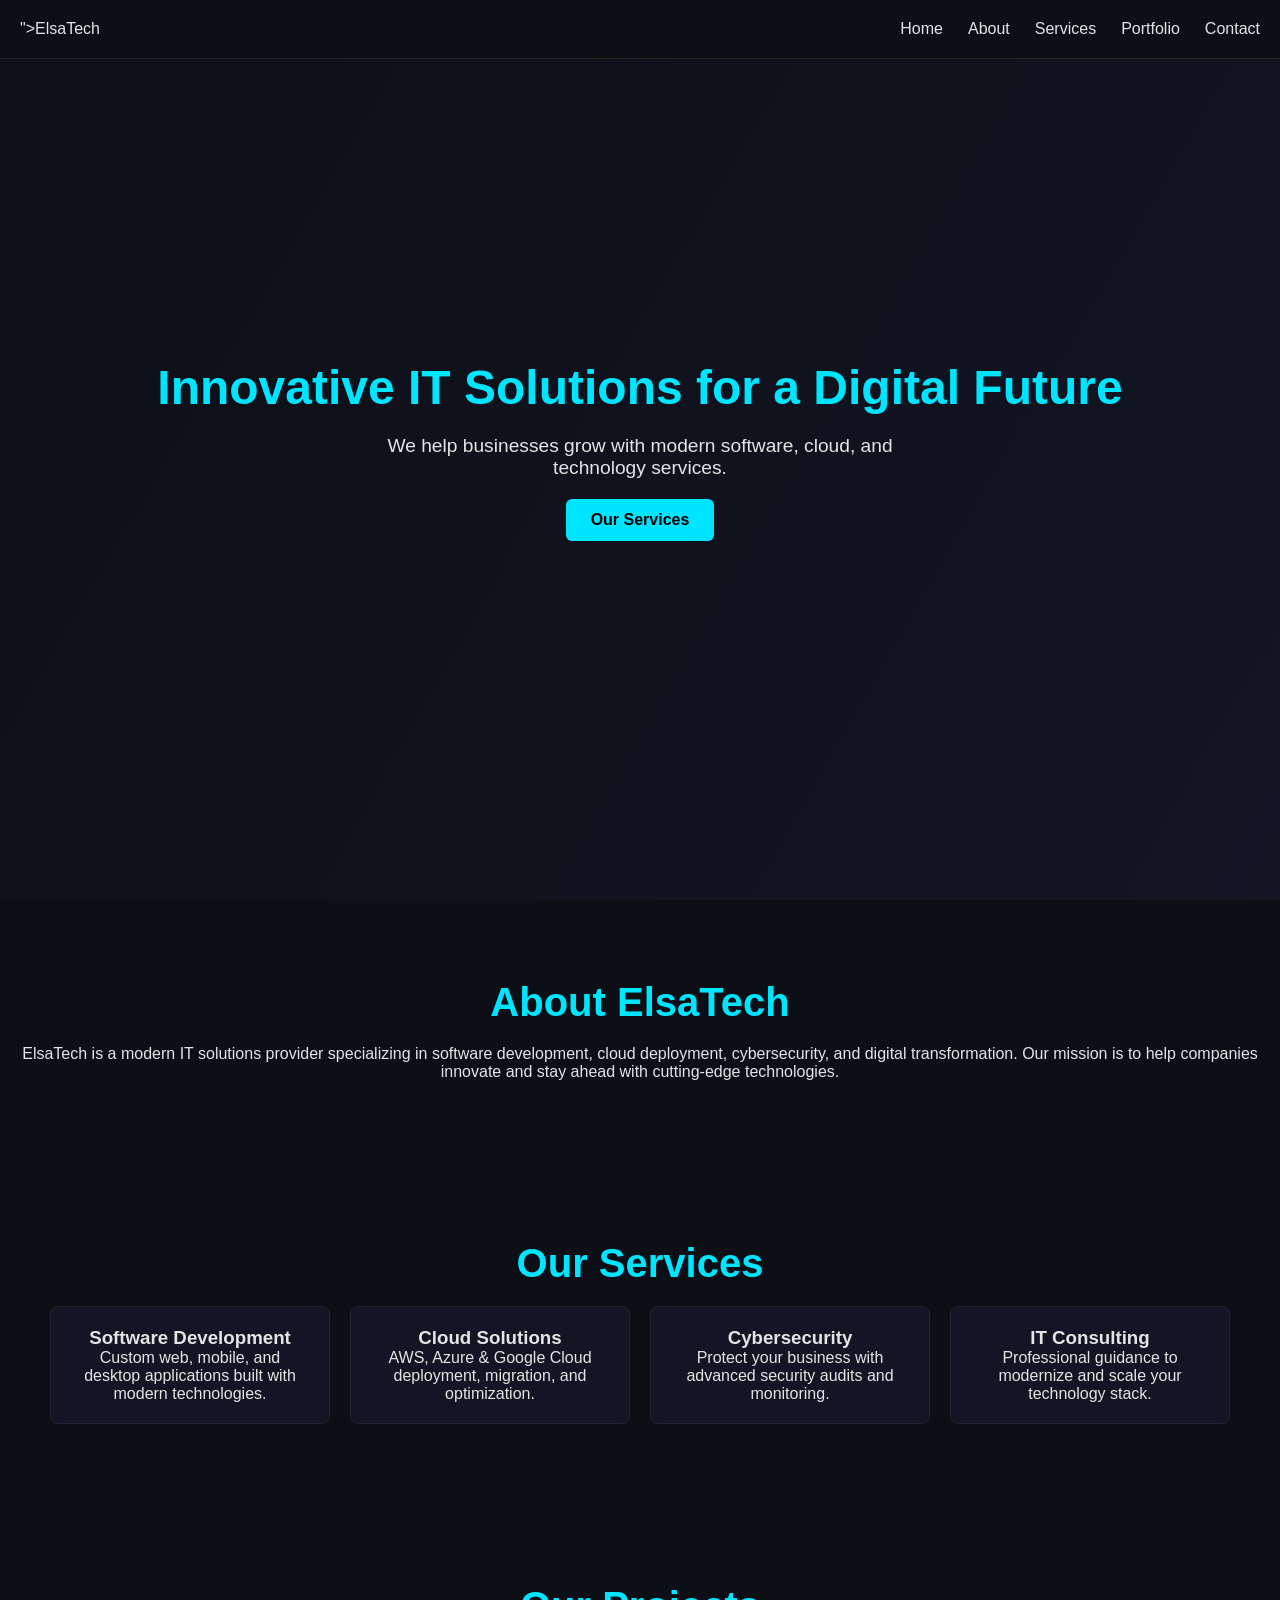
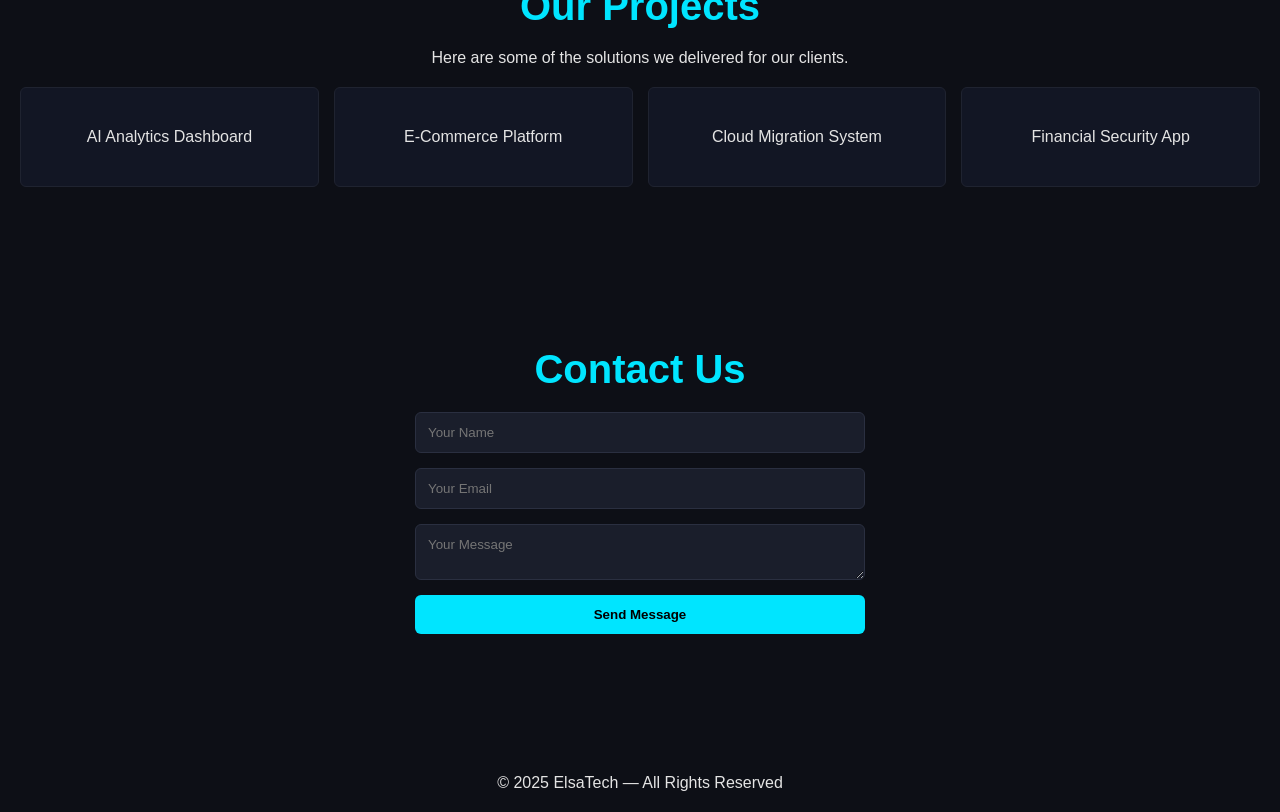
==== index.html @ 3b81bcf8 "Replace logo text with image in header" ====
<!DOCTYPE html>
<html lang="en">
<head>
    <meta charset="UTF-8">
    <meta name="viewport" content="width=device-width, initial-scale=1.0">
    <title>ElsaTech — Innovative IT Solutions</title>
    <link rel="stylesheet" href="style.css">
</head>
<body>

<header>
    <nav>
        <div class="<img src="logo.png" alt="My Logo" width="150">
">ElsaTech</div>
        <ul>
            <li><a href="#home">Home</a></li>
            <li><a href="#about">About</a></li>
            <li><a href="#services">Services</a></li>
            <li><a href="#portfolio">Portfolio</a></li>
            <li><a href="#contact">Contact</a></li>
        </ul>
    </nav>
</header>

<section id="home" class="hero">
    <h1>Innovative IT Solutions for a Digital Future</h1>
    <p>We help businesses grow with modern software, cloud, and technology services.</p>
    <a href="#services" class="btn">Our Services</a>
</section>

<section id="about" class="section">
    <h2>About ElsaTech</h2>
    <p>
        ElsaTech is a modern IT solutions provider specializing in software development,
        cloud deployment, cybersecurity, and digital transformation. Our mission is to help
        companies innovate and stay ahead with cutting-edge technologies.
    </p>
</section>

<section id="services" class="section">
    <h2>Our Services</h2>
    <div class="services-container">
        <div class="service-card">
            <h3>Software Development</h3>
            <p>Custom web, mobile, and desktop applications built with modern technologies.</p>
        </div>
        <div class="service-card">
            <h3>Cloud Solutions</h3>
            <p>AWS, Azure & Google Cloud deployment, migration, and optimization.</p>
        </div>
        <div class="service-card">
            <h3>Cybersecurity</h3>
            <p>Protect your business with advanced security audits and monitoring.</p>
        </div>
        <div class="service-card">
            <h3>IT Consulting</h3>
            <p>Professional guidance to modernize and scale your technology stack.</p>
        </div>
    </div>
</section>

<section id="portfolio" class="section">
    <h2>Our Projects</h2>
    <p>Here are some of the solutions we delivered for our clients.</p>
    <div class="portfolio-grid">
        <div class="portfolio-item">AI Analytics Dashboard</div>
        <div class="portfolio-item">E-Commerce Platform</div>
        <div class="portfolio-item">Cloud Migration System</div>
        <div class="portfolio-item">Financial Security App</div>
    </div>
</section>

<section id="contact" class="section">
    <h2>Contact Us</h2>
    <form class="contact-form">
        <input type="text" placeholder="Your Name">
        <input type="email" placeholder="Your Email">
        <textarea placeholder="Your Message"></textarea>
        <button type="submit">Send Message</button>
    </form>
</section>

<footer>
    <p>© 2025 ElsaTech — All Rights Reserved</p>
</footer>

</body>
</html>
---- style.css ----
* {
    margin: 0;
    padding: 0;
    box-sizing: border-box;
    font-family: "Segoe UI", sans-serif;
}

body {
    background: #0d0f16;
    color: #e4e4e4;
}

header {
    background: #0d0f16;
    padding: 20px;
    border-bottom: 1px solid #222;
    position: fixed;
    width: 100%;
    z-index: 1000;
}

nav {
    display: flex;
    justify-content: space-between;
    align-items: center;
}

nav .logo {
    font-size: 28px;
    font-weight: bold;
    color: #00e5ff;
}

nav ul {
    display: flex;
    gap: 25px;
}

nav ul li {
    list-style: none;
}

nav ul li a {
    color: #e4e4e4;
    text-decoration: none;
    transition: .3s;
}

nav ul li a:hover {
    color: #00e5ff;
}

.hero {
    height: 100vh;
    display: flex;
    flex-direction: column;
    justify-content: center;
    align-items: center;
    text-align: center;
    background: linear-gradient(120deg, #0d0f16, #121624);
    padding: 0 20px;
}

.hero h1 {
    font-size: 3rem;
    color: #00e5ff;
}

.hero p {
    max-width: 600px;
    margin: 20px 0;
    font-size: 1.2rem;
}

.btn {
    padding: 12px 25px;
    background: #00e5ff;
    color: #000;
    border-radius: 6px;
    text-decoration: none;
    font-weight: bold;
    transition: .3s;
}

.btn:hover {
    background: #00bcd4;
}

.section {
    padding: 80px 20px;
    text-align: center;
}

.section h2 {
    font-size: 2.5rem;
    margin-bottom: 20px;
    color: #00e5ff;
}

.services-container {
    display: flex;
    flex-wrap: wrap;
    justify-content: center;
    gap: 20px;
}

.service-card {
    background: #121624;
    padding: 20px;
    width: 280px;
    border-radius: 8px;
    border: 1px solid #1f2330;
    transition: .3s;
}

.service-card:hover {
    transform: translateY(-5px);
    border-color: #00e5ff;
}

.portfolio-grid {
    display: grid;
    grid-template-columns: repeat(auto-fit, minmax(250px, 1fr));
    gap: 15px;
    margin-top: 20px;
}

.portfolio-item {
    background: #121624;
    padding: 40px;
    border-radius: 6px;
    border: 1px solid #1f2330;
}

.contact-form {
    max-width: 450px;
    margin: auto;
    display: flex;
    flex-direction: column;
    gap: 15px;
}

.contact-form input,
.contact-form textarea {
    padding: 12px;
    background: #1a1e2b;
    border: 1px solid #2a2f40;
    color: white;
    border-radius: 6px;
}

.contact-form button {
    padding: 12px;
    background: #00e5ff;
    border: none;
    font-weight: bold;
    border-radius: 6px;
}

footer {
    text-align: center;
    padding: 20px;
    background: #0d0f16;
    margin-top: 40px;
}
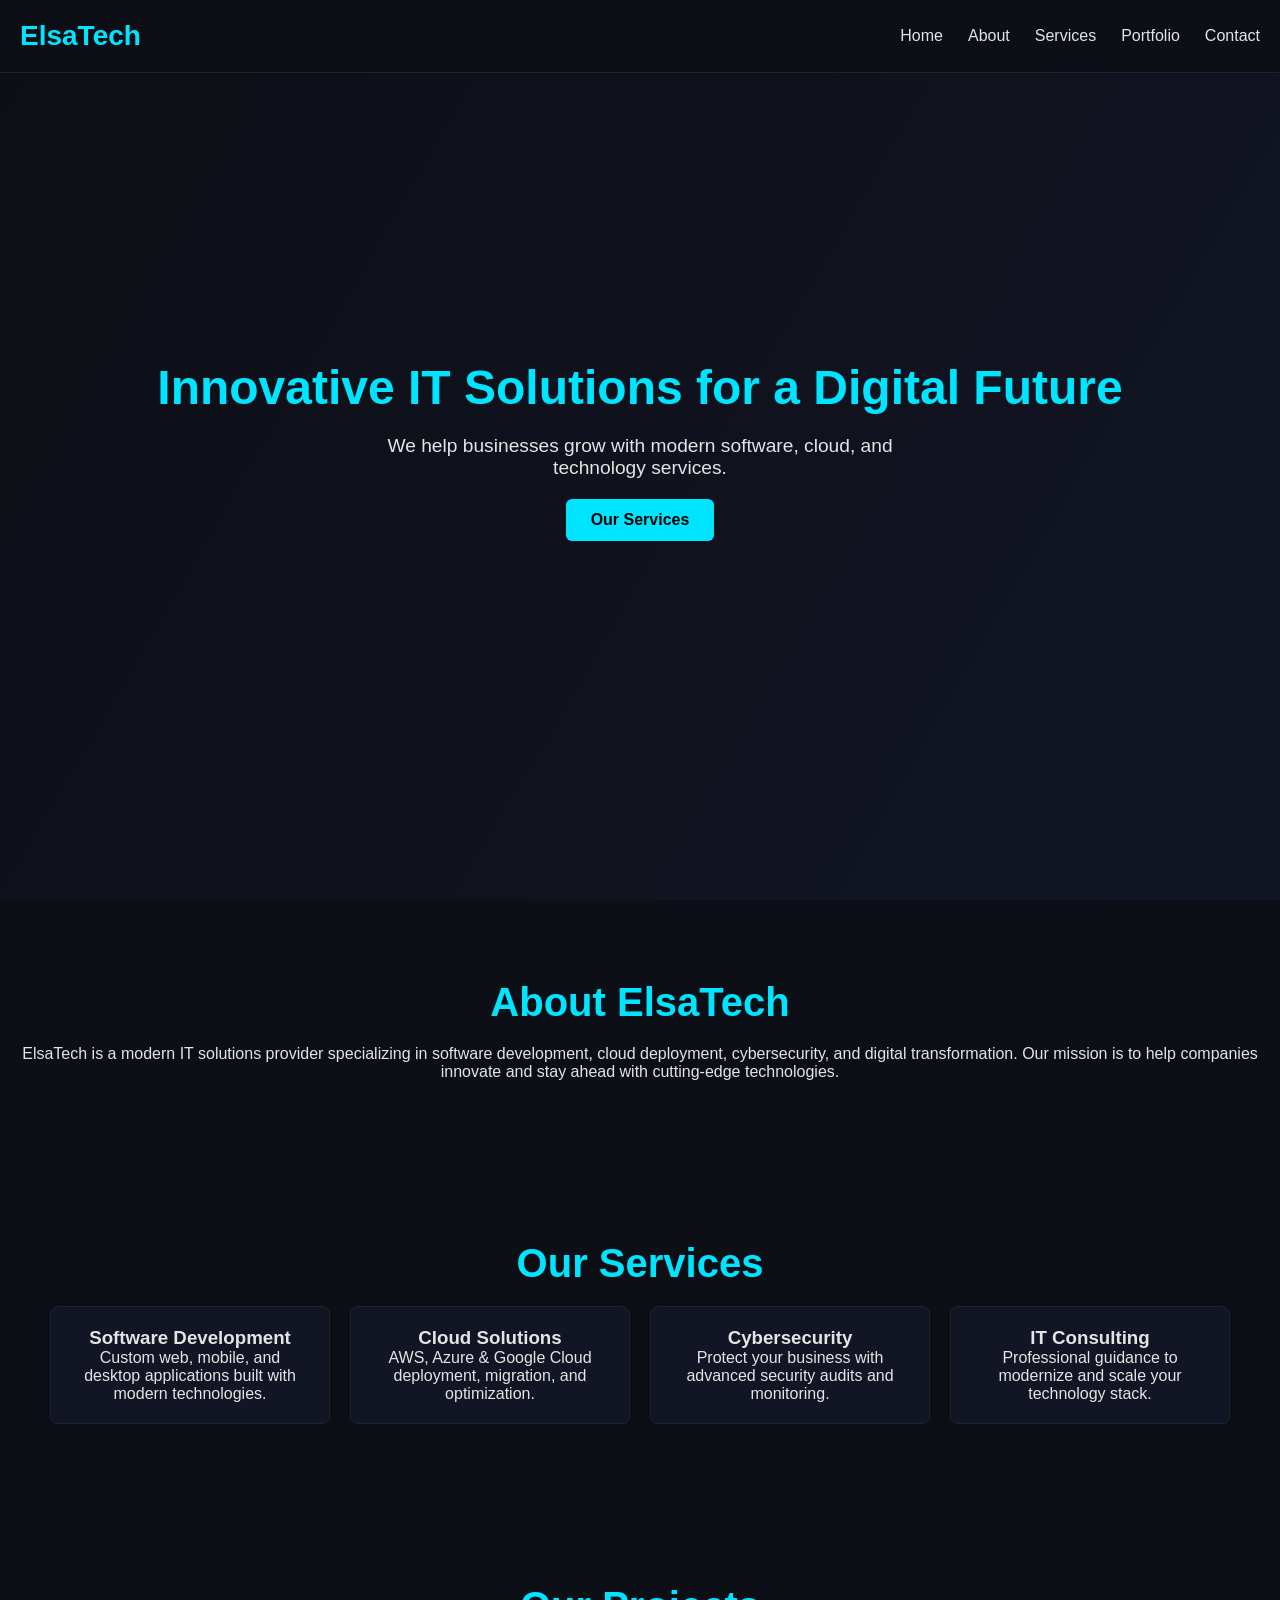
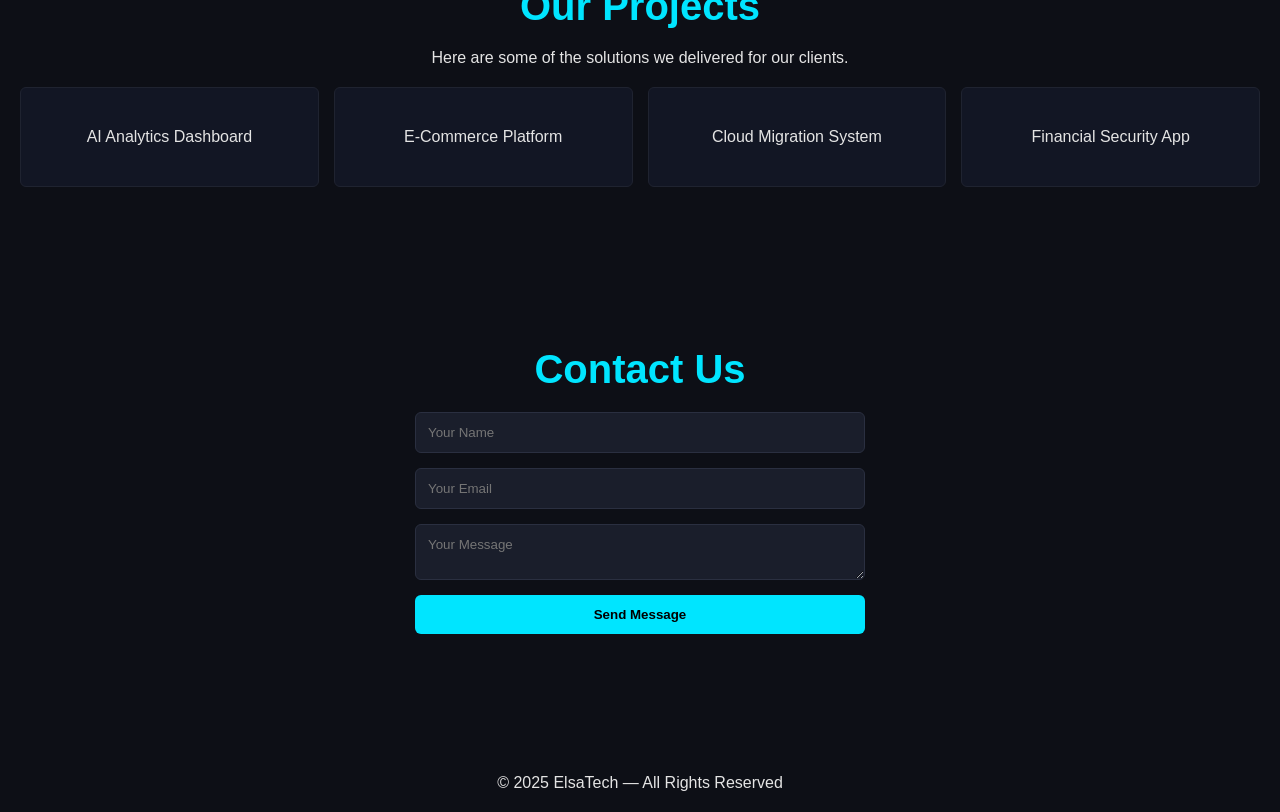
==== commit 18d0f4d5: "Update index.html" ====
--- a/index.html
+++ b/index.html
@@ -10,8 +10,7 @@
 
 <header>
     <nav>
-        <div class="<img src="logo.png" alt="My Logo" width="150">
-">ElsaTech</div>
+        <div class="logo">ElsaTech</div>
         <ul>
             <li><a href="#home">Home</a></li>
             <li><a href="#about">About</a></li>
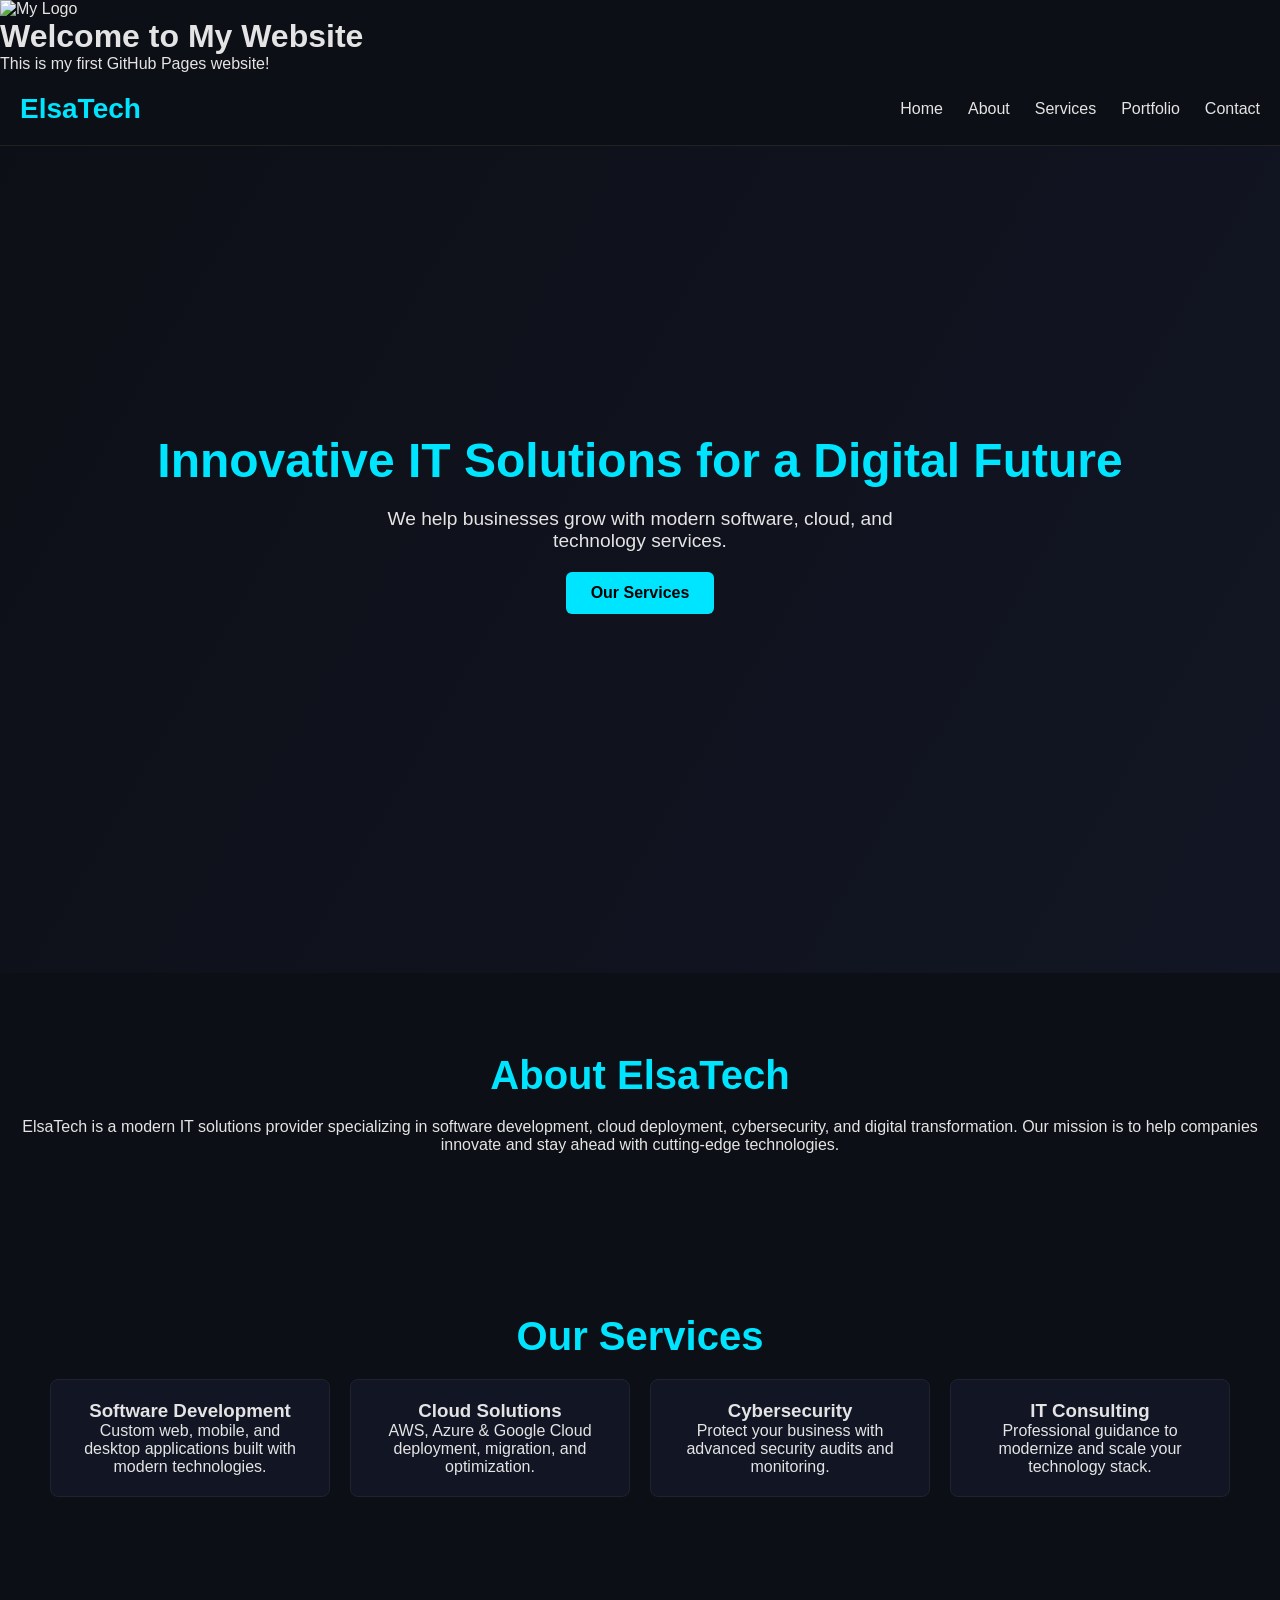
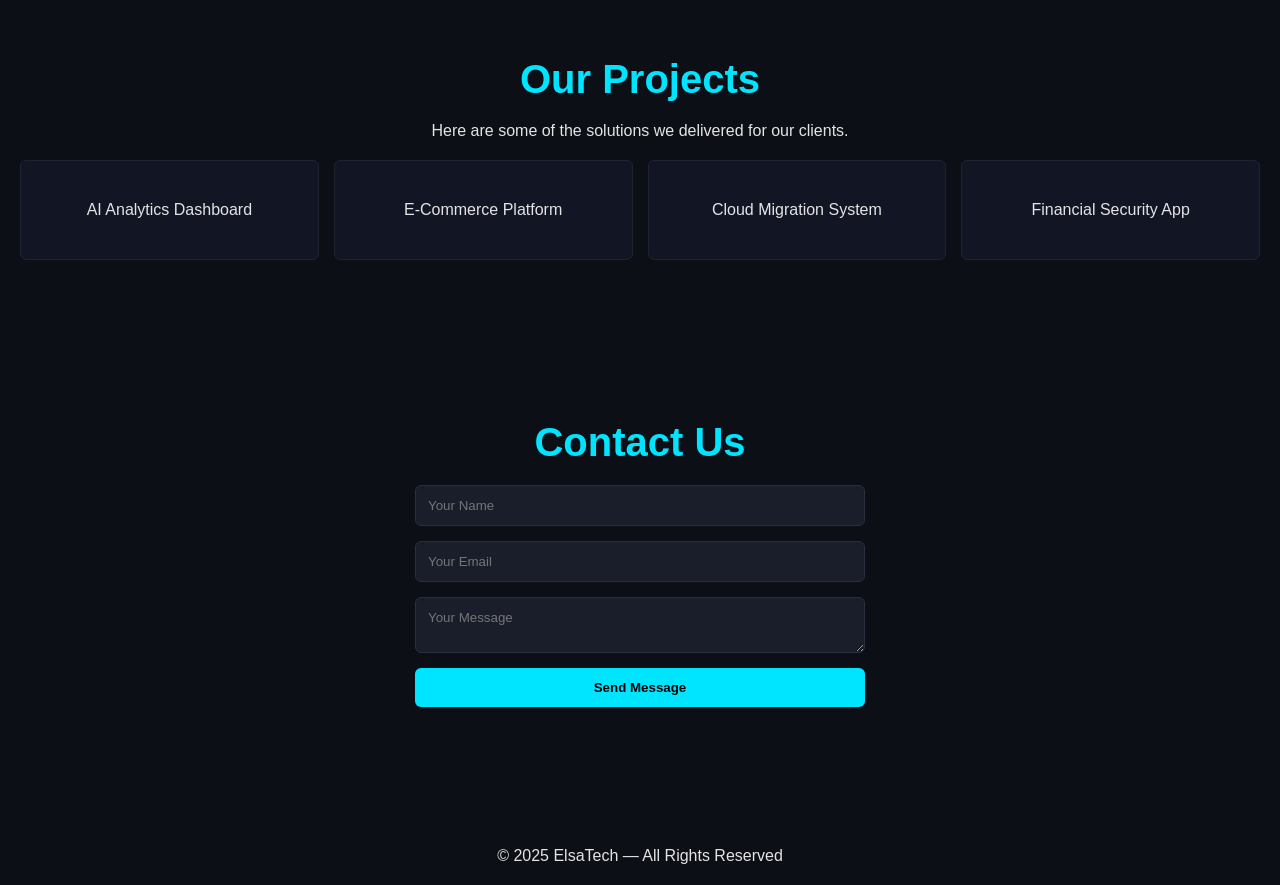
==== commit 2b6e17ff: "Create initial index.html structure and content Added initial HTML structure and content for the web" ====
--- a/index.html
+++ b/index.html
@@ -1,3 +1,14 @@
+<!DOCTYPE html>
+<html>
+<head>
+    <title>My Website</title>
+</head>
+<body>
+    <img src="logo.png" alt="My Logo" width="150">
+    <h1>Welcome to My Website</h1>
+    <p>This is my first GitHub Pages website!</p>
+</body>
+</html>
 <!DOCTYPE html>
 <html lang="en">
 <head>
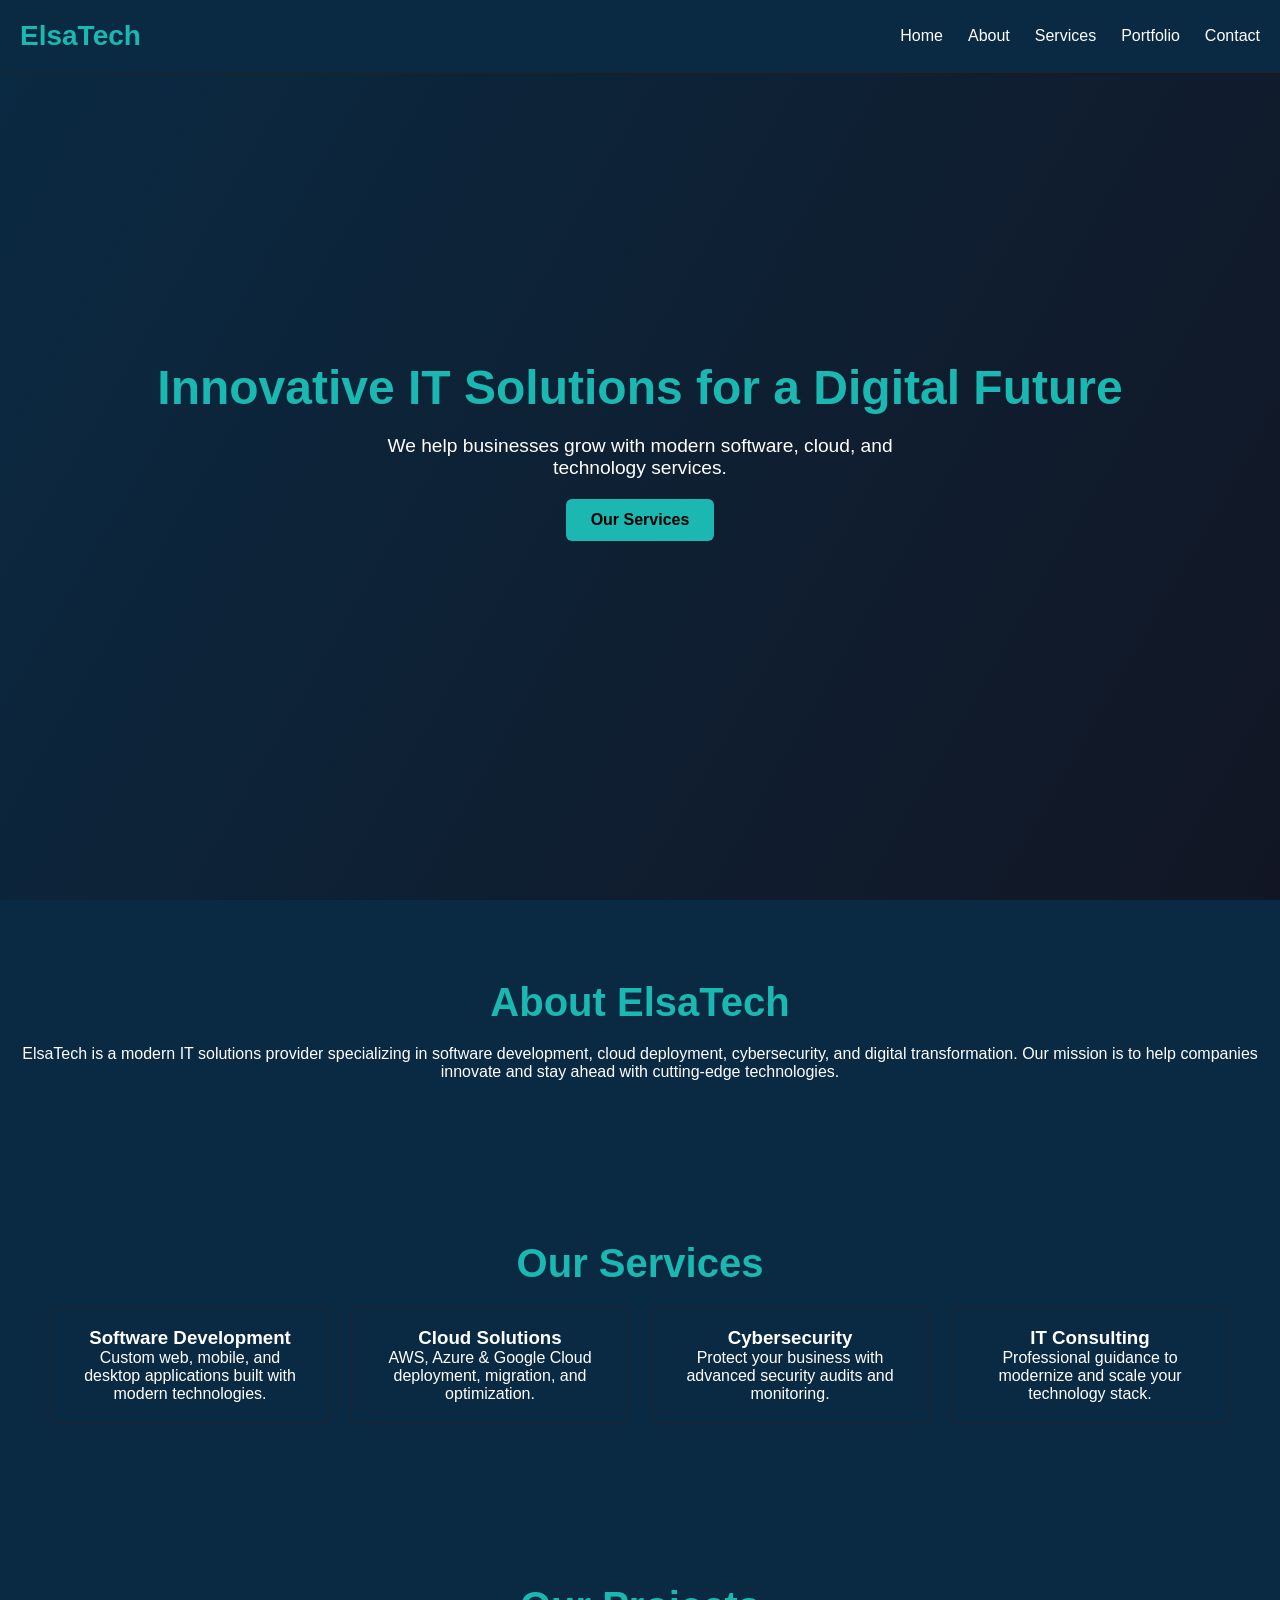
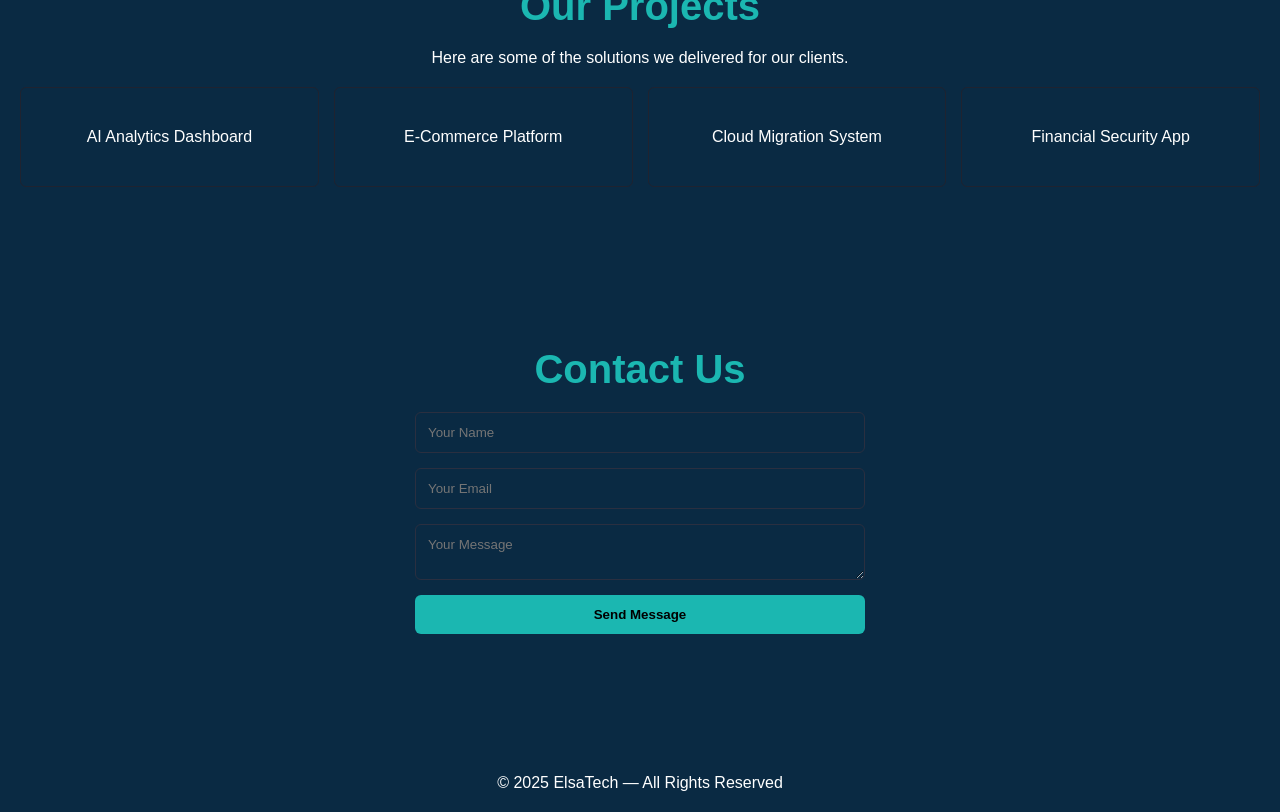
==== commit 9f21df2f: "Remove old HTML structure and add meta tags" ====
--- a/index.html
+++ b/index.html
@@ -1,14 +1,3 @@
-<!DOCTYPE html>
-<html>
-<head>
-    <title>My Website</title>
-</head>
-<body>
-    <img src="logo.png" alt="My Logo" width="150">
-    <h1>Welcome to My Website</h1>
-    <p>This is my first GitHub Pages website!</p>
-</body>
-</html>
 <!DOCTYPE html>
 <html lang="en">
 <head>
--- a/style.css
+++ b/style.css
@@ -6,12 +6,12 @@
 }
 
 body {
-    background: #0d0f16;
-    color: #e4e4e4;
+    background: #0A2A43; /* secondary color */
+    color: #ffffff; /* changed to white */
 }
 
 header {
-    background: #0d0f16;
+    background: #0A2A43; /* secondary color */
     padding: 20px;
     border-bottom: 1px solid #222;
     position: fixed;
@@ -28,7 +28,7 @@
 nav .logo {
     font-size: 28px;
     font-weight: bold;
-    color: #00e5ff;
+    color: #1BB7B1; /* primary color */
 }
 
 nav ul {
@@ -41,13 +41,13 @@
 }
 
 nav ul li a {
-    color: #e4e4e4;
+    color: #ffffff; /* changed to white */
     text-decoration: none;
     transition: .3s;
 }
 
 nav ul li a:hover {
-    color: #00e5ff;
+    color: #1BB7B1; /* primary color on hover */
 }
 
 .hero {
@@ -57,24 +57,26 @@
     justify-content: center;
     align-items: center;
     text-align: center;
-    background: linear-gradient(120deg, #0d0f16, #121624);
+    background: linear-gradient(120deg, #0A2A43, #121624); /* secondary color gradient */
     padding: 0 20px;
+    color: #ffffff; /* text color white */
 }
 
 .hero h1 {
     font-size: 3rem;
-    color: #00e5ff;
+    color: #1BB7B1; /* primary color */
 }
 
 .hero p {
     max-width: 600px;
     margin: 20px 0;
     font-size: 1.2rem;
+    color: #ffffff; /* white text */
 }
 
 .btn {
     padding: 12px 25px;
-    background: #00e5ff;
+    background: #1BB7B1; /* primary color */
     color: #000;
     border-radius: 6px;
     text-decoration: none;
@@ -83,18 +85,20 @@
 }
 
 .btn:hover {
-    background: #00bcd4;
+    background: #0A2A43; /* secondary color on hover */
+    color: #ffffff; /* white on hover */
 }
 
 .section {
     padding: 80px 20px;
     text-align: center;
+    color: #ffffff; /* white text */
 }
 
 .section h2 {
     font-size: 2.5rem;
     margin-bottom: 20px;
-    color: #00e5ff;
+    color: #1BB7B1; /* primary color */
 }
 
 .services-container {
@@ -105,17 +109,18 @@
 }
 
 .service-card {
-    background: #121624;
+    background: #0A2A43; /* secondary color */
     padding: 20px;
     width: 280px;
     border-radius: 8px;
     border: 1px solid #1f2330;
     transition: .3s;
+    color: #ffffff; /* white text */
 }
 
 .service-card:hover {
     transform: translateY(-5px);
-    border-color: #00e5ff;
+    border-color: #1BB7B1; /* primary color on hover */
 }
 
 .portfolio-grid {
@@ -126,10 +131,11 @@
 }
 
 .portfolio-item {
-    background: #121624;
+    background: #0A2A43; /* secondary color */
     padding: 40px;
     border-radius: 6px;
     border: 1px solid #1f2330;
+    color: #ffffff; /* white text */
 }
 
 .contact-form {
@@ -138,28 +144,31 @@
     display: flex;
     flex-direction: column;
     gap: 15px;
+    color: #ffffff; /* white text */
 }
 
 .contact-form input,
 .contact-form textarea {
     padding: 12px;
-    background: #1a1e2b;
+    background: #0A2A43; /* secondary color */
     border: 1px solid #2a2f40;
-    color: white;
+    color: #ffffff; /* white text inside input */
     border-radius: 6px;
 }
 
 .contact-form button {
     padding: 12px;
-    background: #00e5ff;
+    background: #1BB7B1; /* primary color */
     border: none;
     font-weight: bold;
     border-radius: 6px;
+    color: #000;
 }
 
 footer {
     text-align: center;
     padding: 20px;
-    background: #0d0f16;
+    background: #0A2A43; /* secondary color */
+    color: #ffffff; /* white text */
     margin-top: 40px;
 }
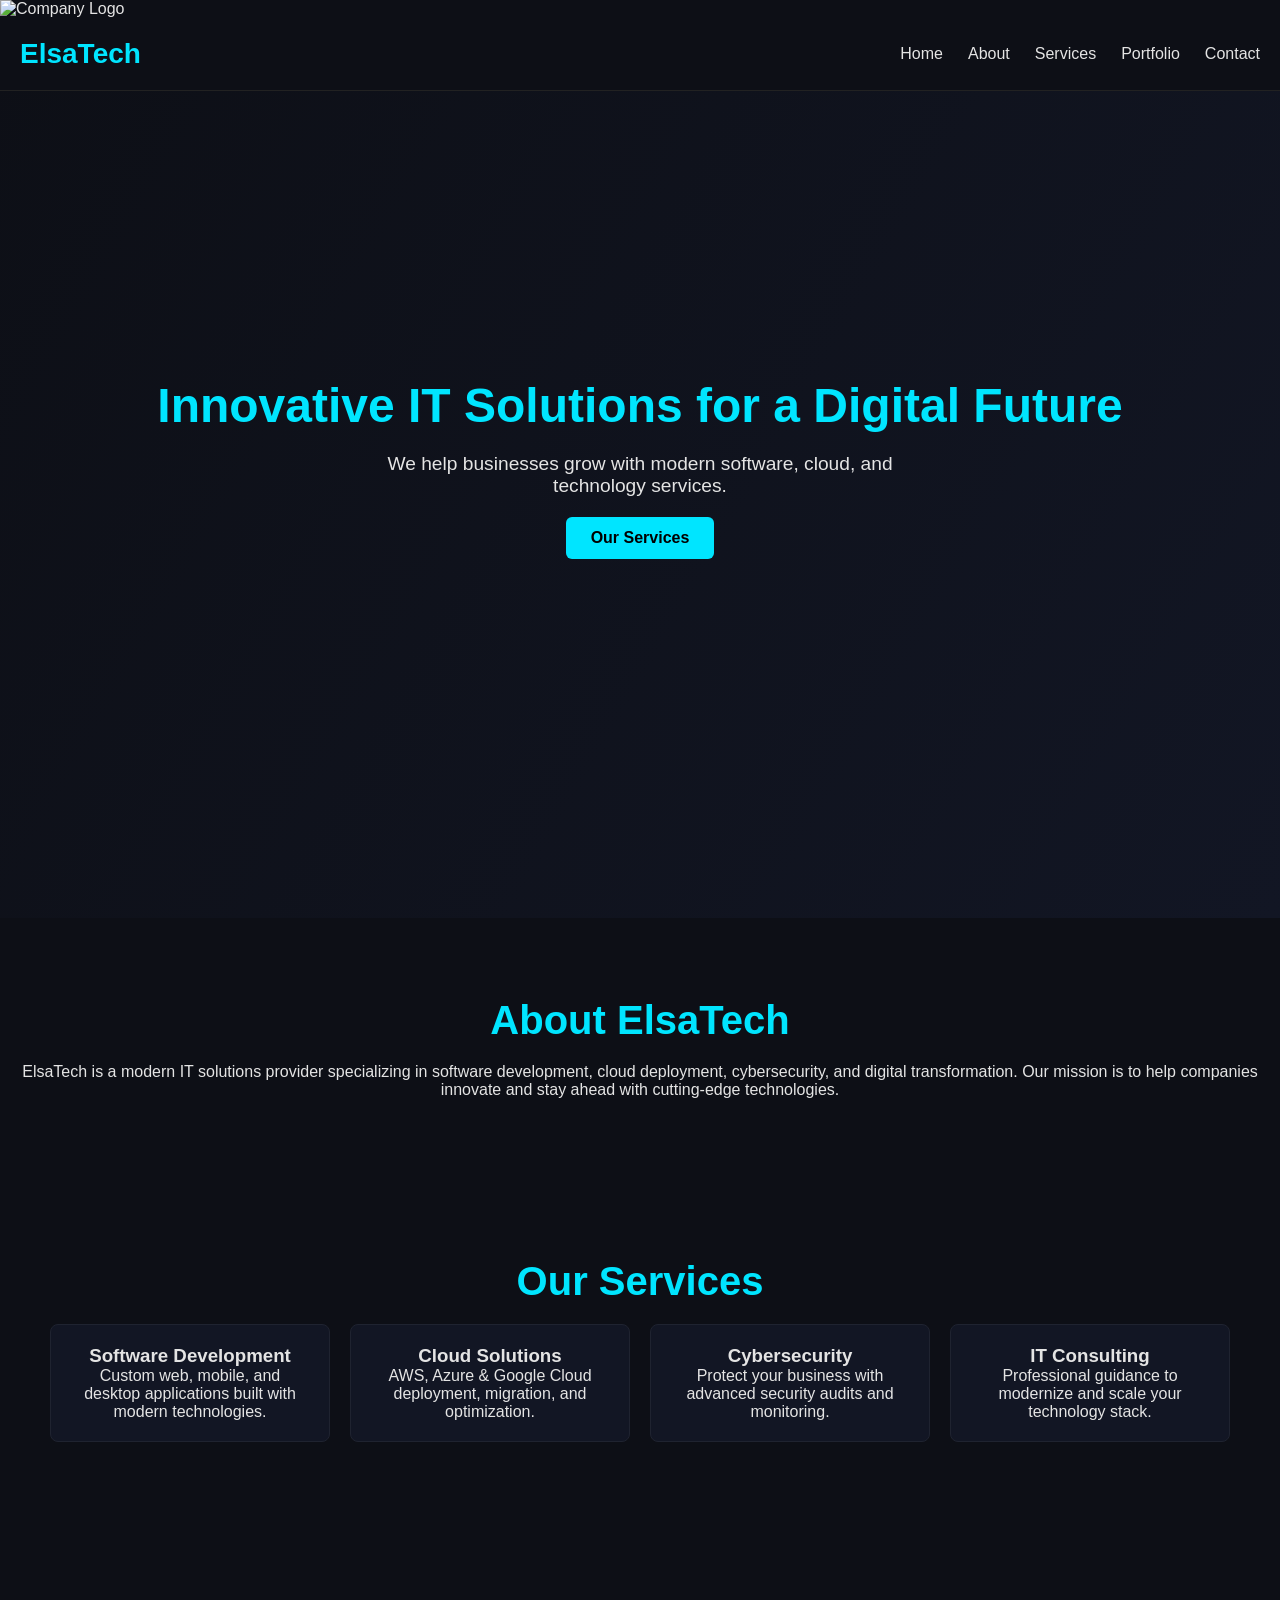
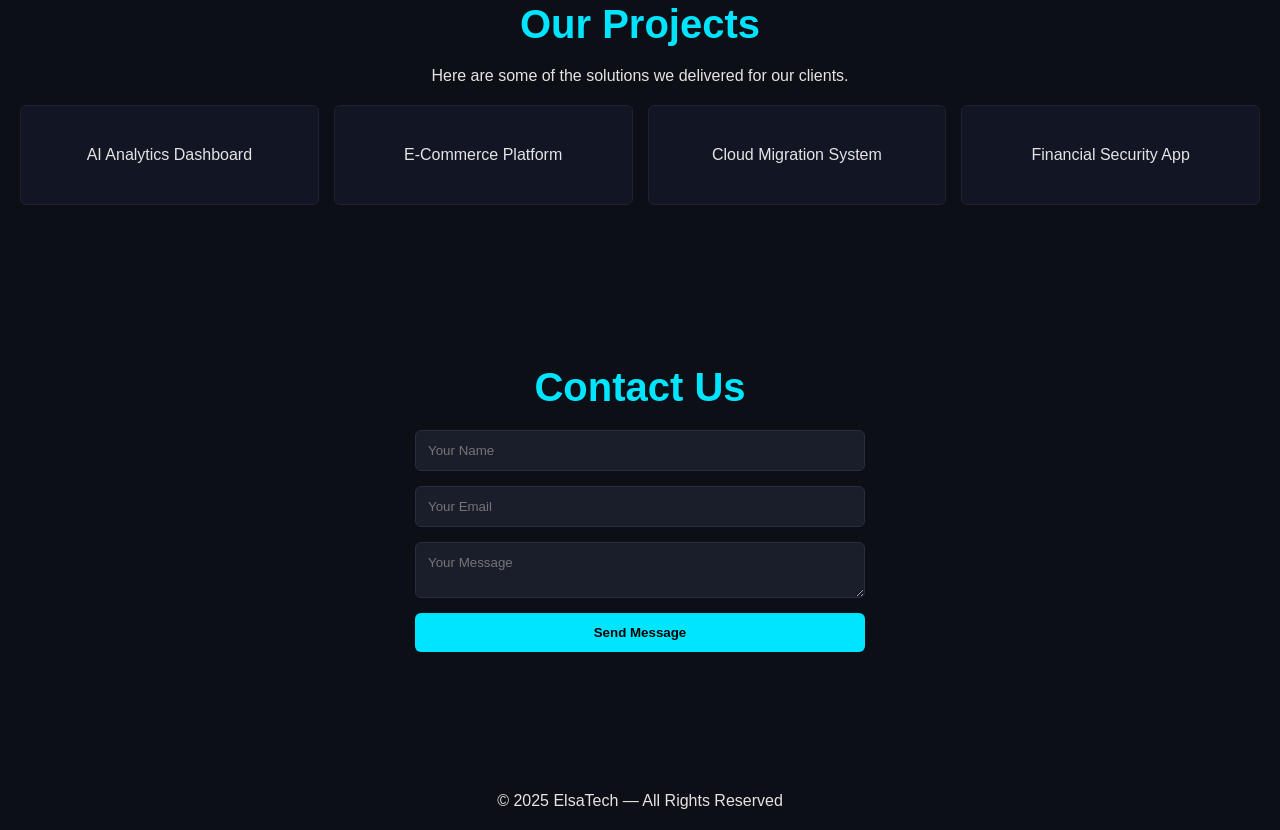
==== commit 4e3c01d0: "Add logo image to index.html" ====
--- a/index.html
+++ b/index.html
@@ -7,7 +7,7 @@
     <link rel="stylesheet" href="style.css">
 </head>
 <body>
-
+<img src="assets/images/logo.png" alt="Company Logo" style="height:80px;">
 <header>
     <nav>
         <div class="logo">ElsaTech</div>
--- a/style.css
+++ b/style.css
@@ -6,12 +6,12 @@
 }
 
 body {
-    background: #0A2A43; /* secondary color */
-    color: #ffffff; /* changed to white */
+    background: #0d0f16;
+    color: #e4e4e4;
 }
 
 header {
-    background: #0A2A43; /* secondary color */
+    background: #0d0f16;
     padding: 20px;
     border-bottom: 1px solid #222;
     position: fixed;
@@ -28,7 +28,7 @@
 nav .logo {
     font-size: 28px;
     font-weight: bold;
-    color: #1BB7B1; /* primary color */
+    color: #00e5ff;
 }
 
 nav ul {
@@ -41,13 +41,13 @@
 }
 
 nav ul li a {
-    color: #ffffff; /* changed to white */
+    color: #e4e4e4;
     text-decoration: none;
     transition: .3s;
 }
 
 nav ul li a:hover {
-    color: #1BB7B1; /* primary color on hover */
+    color: #00e5ff;
 }
 
 .hero {
@@ -57,26 +57,24 @@
     justify-content: center;
     align-items: center;
     text-align: center;
-    background: linear-gradient(120deg, #0A2A43, #121624); /* secondary color gradient */
+    background: linear-gradient(120deg, #0d0f16, #121624);
     padding: 0 20px;
-    color: #ffffff; /* text color white */
 }
 
 .hero h1 {
     font-size: 3rem;
-    color: #1BB7B1; /* primary color */
+    color: #00e5ff;
 }
 
 .hero p {
     max-width: 600px;
     margin: 20px 0;
     font-size: 1.2rem;
-    color: #ffffff; /* white text */
 }
 
 .btn {
     padding: 12px 25px;
-    background: #1BB7B1; /* primary color */
+    background: #00e5ff;
     color: #000;
     border-radius: 6px;
     text-decoration: none;
@@ -85,20 +83,18 @@
 }
 
 .btn:hover {
-    background: #0A2A43; /* secondary color on hover */
-    color: #ffffff; /* white on hover */
+    background: #00bcd4;
 }
 
 .section {
     padding: 80px 20px;
     text-align: center;
-    color: #ffffff; /* white text */
 }
 
 .section h2 {
     font-size: 2.5rem;
     margin-bottom: 20px;
-    color: #1BB7B1; /* primary color */
+    color: #00e5ff;
 }
 
 .services-container {
@@ -109,18 +105,17 @@
 }
 
 .service-card {
-    background: #0A2A43; /* secondary color */
+    background: #121624;
     padding: 20px;
     width: 280px;
     border-radius: 8px;
     border: 1px solid #1f2330;
     transition: .3s;
-    color: #ffffff; /* white text */
 }
 
 .service-card:hover {
     transform: translateY(-5px);
-    border-color: #1BB7B1; /* primary color on hover */
+    border-color: #00e5ff;
 }
 
 .portfolio-grid {
@@ -131,11 +126,10 @@
 }
 
 .portfolio-item {
-    background: #0A2A43; /* secondary color */
+    background: #121624;
     padding: 40px;
     border-radius: 6px;
     border: 1px solid #1f2330;
-    color: #ffffff; /* white text */
 }
 
 .contact-form {
@@ -144,31 +138,28 @@
     display: flex;
     flex-direction: column;
     gap: 15px;
-    color: #ffffff; /* white text */
 }
 
 .contact-form input,
 .contact-form textarea {
     padding: 12px;
-    background: #0A2A43; /* secondary color */
+    background: #1a1e2b;
     border: 1px solid #2a2f40;
-    color: #ffffff; /* white text inside input */
+    color: white;
     border-radius: 6px;
 }
 
 .contact-form button {
     padding: 12px;
-    background: #1BB7B1; /* primary color */
+    background: #00e5ff;
     border: none;
     font-weight: bold;
     border-radius: 6px;
-    color: #000;
 }
 
 footer {
     text-align: center;
     padding: 20px;
-    background: #0A2A43; /* secondary color */
-    color: #ffffff; /* white text */
+    background: #0d0f16;
     margin-top: 40px;
 }
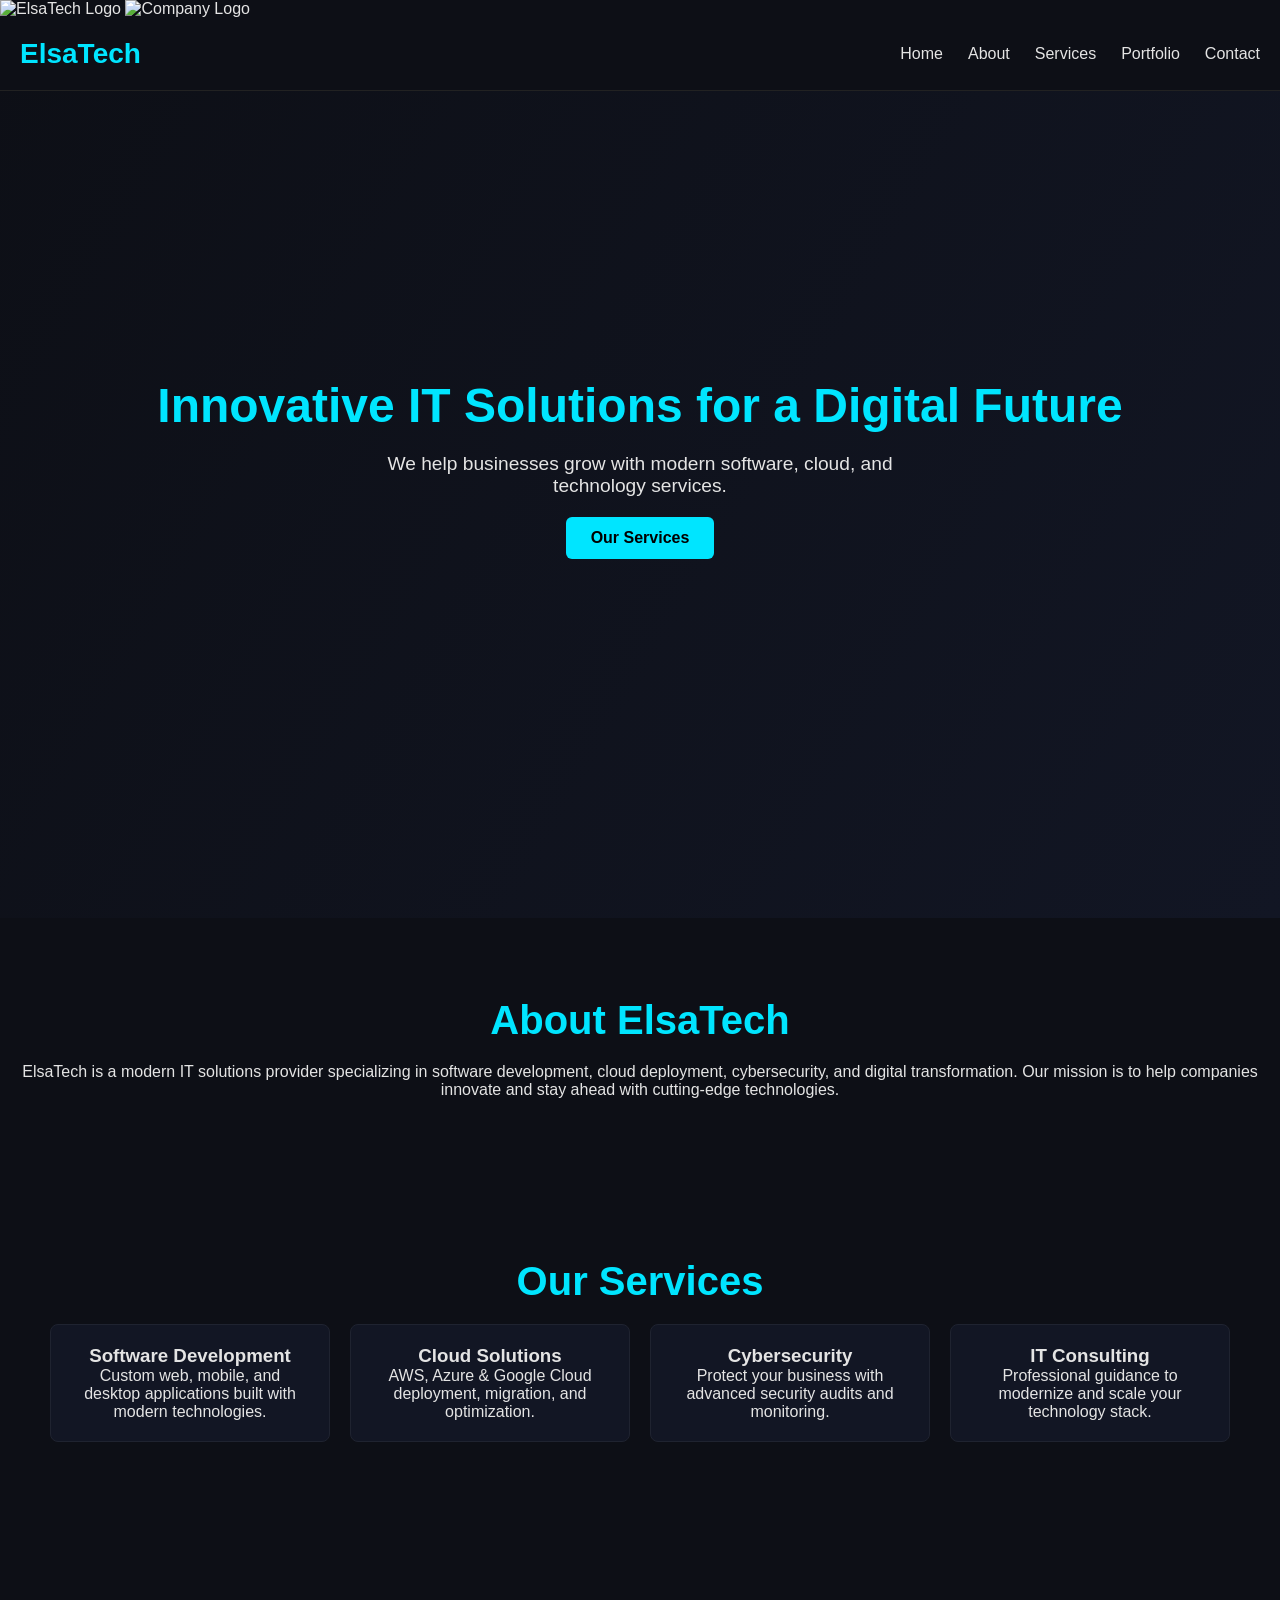
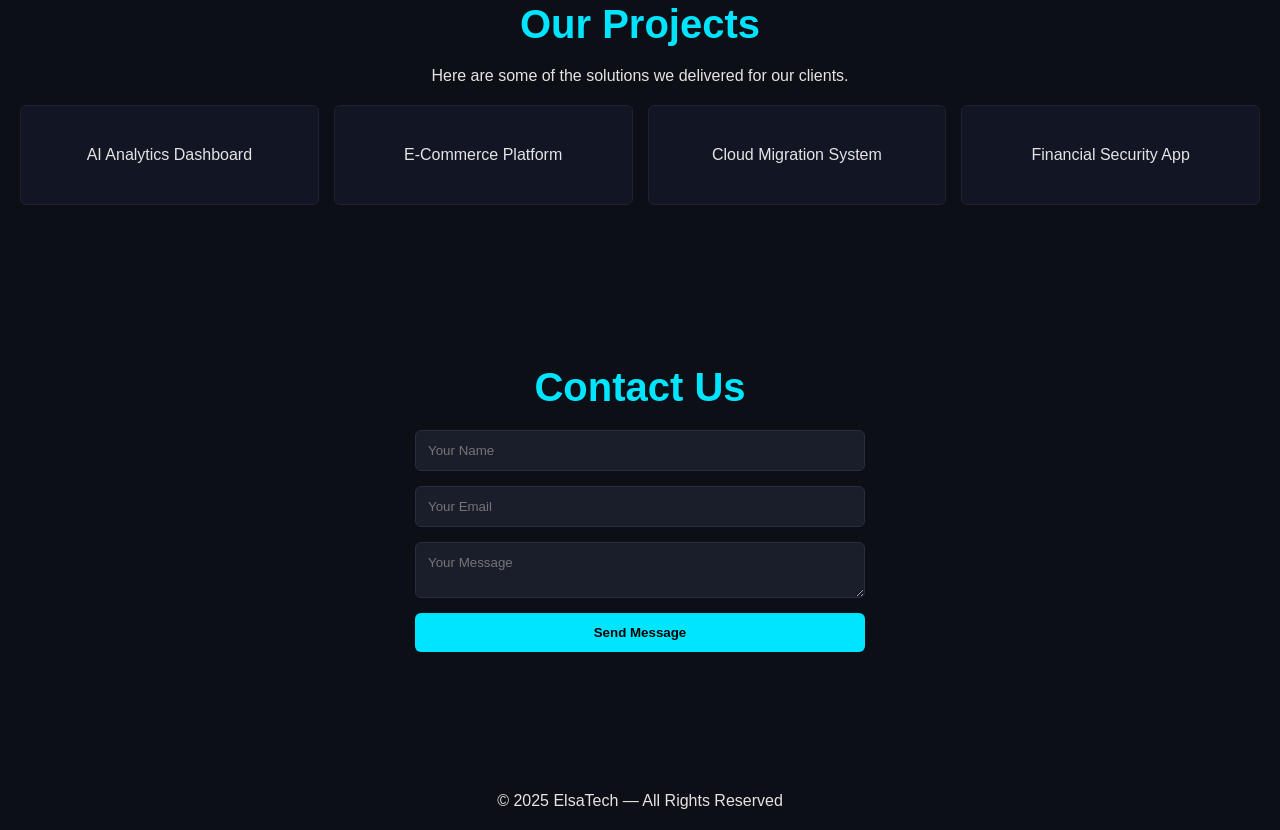
==== commit 27651f27: "Add logo image to index.html" ====
--- a/index.html
+++ b/index.html
@@ -1,6 +1,7 @@
 <!DOCTYPE html>
 <html lang="en">
 <head>
+    <img src="assets/images/logo.png" alt="ElsaTech Logo" style="height:80px;">
     <meta charset="UTF-8">
     <meta name="viewport" content="width=device-width, initial-scale=1.0">
     <title>ElsaTech — Innovative IT Solutions</title>
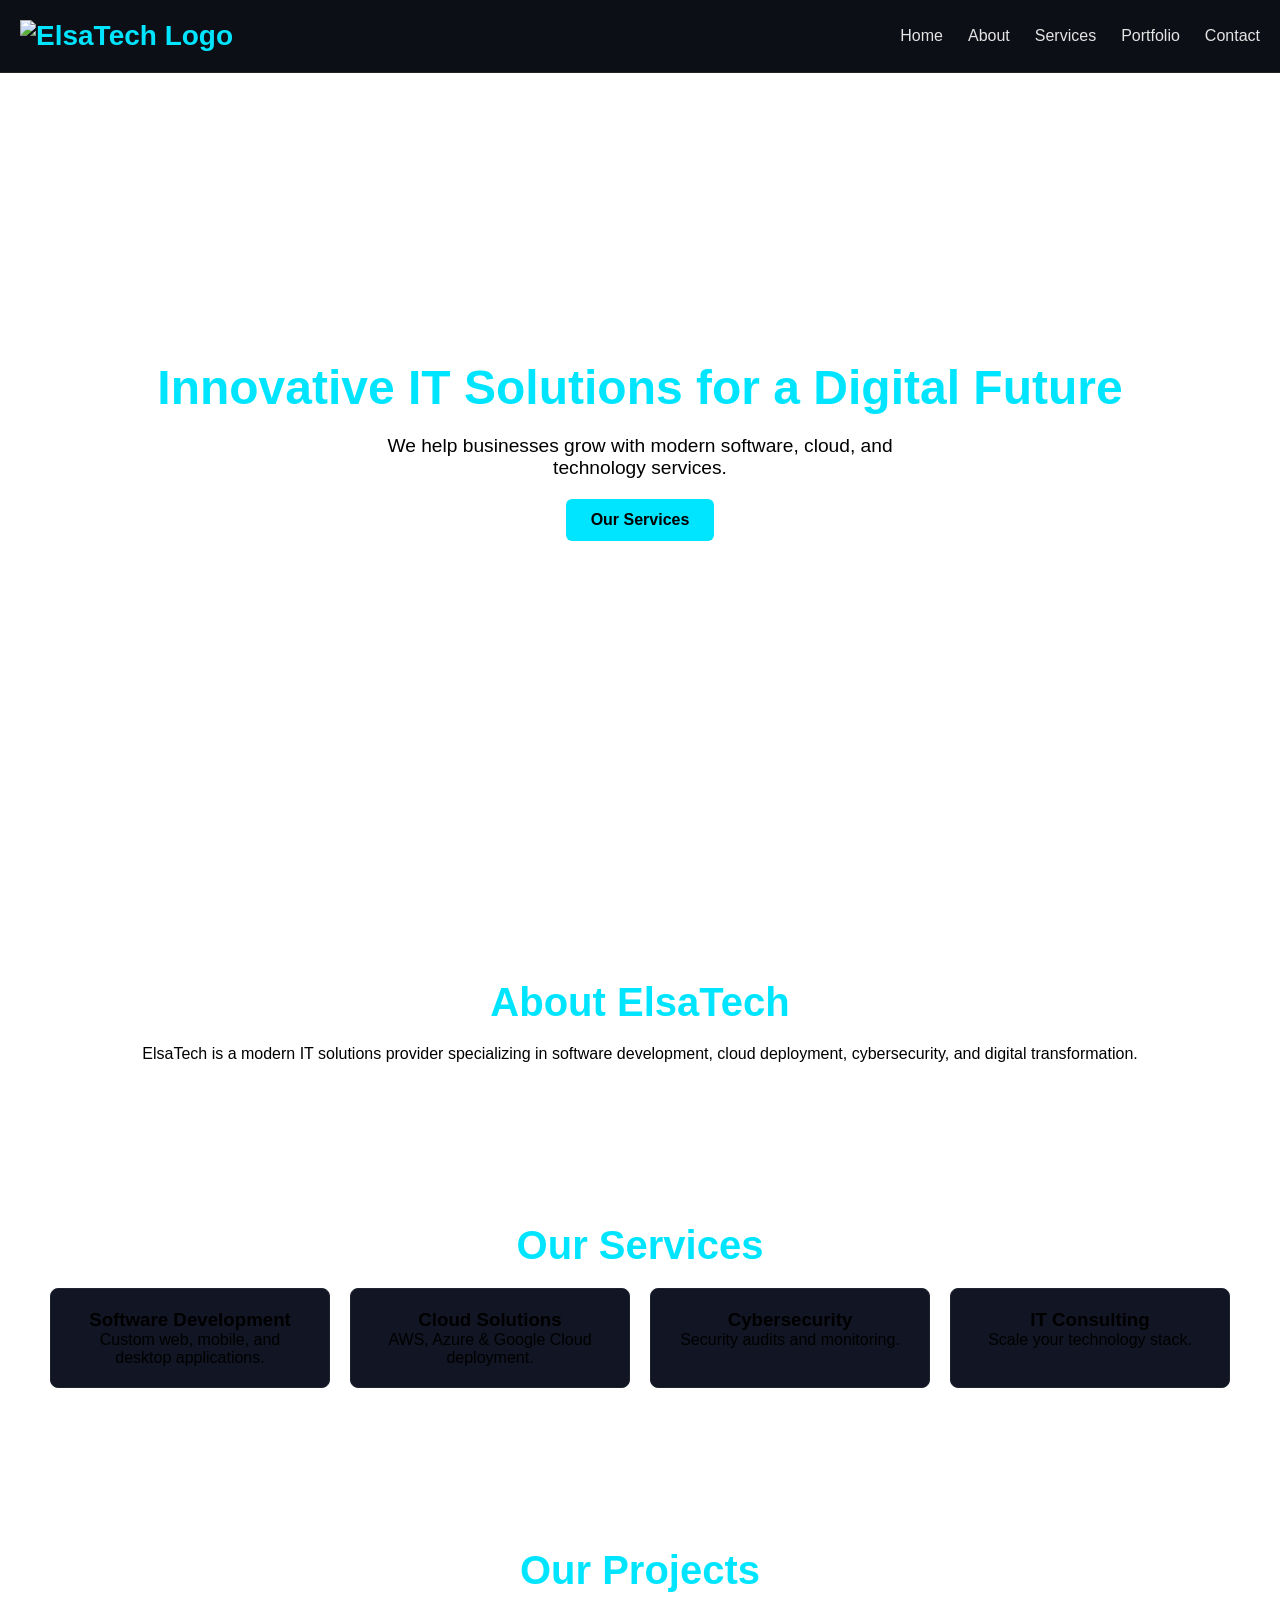
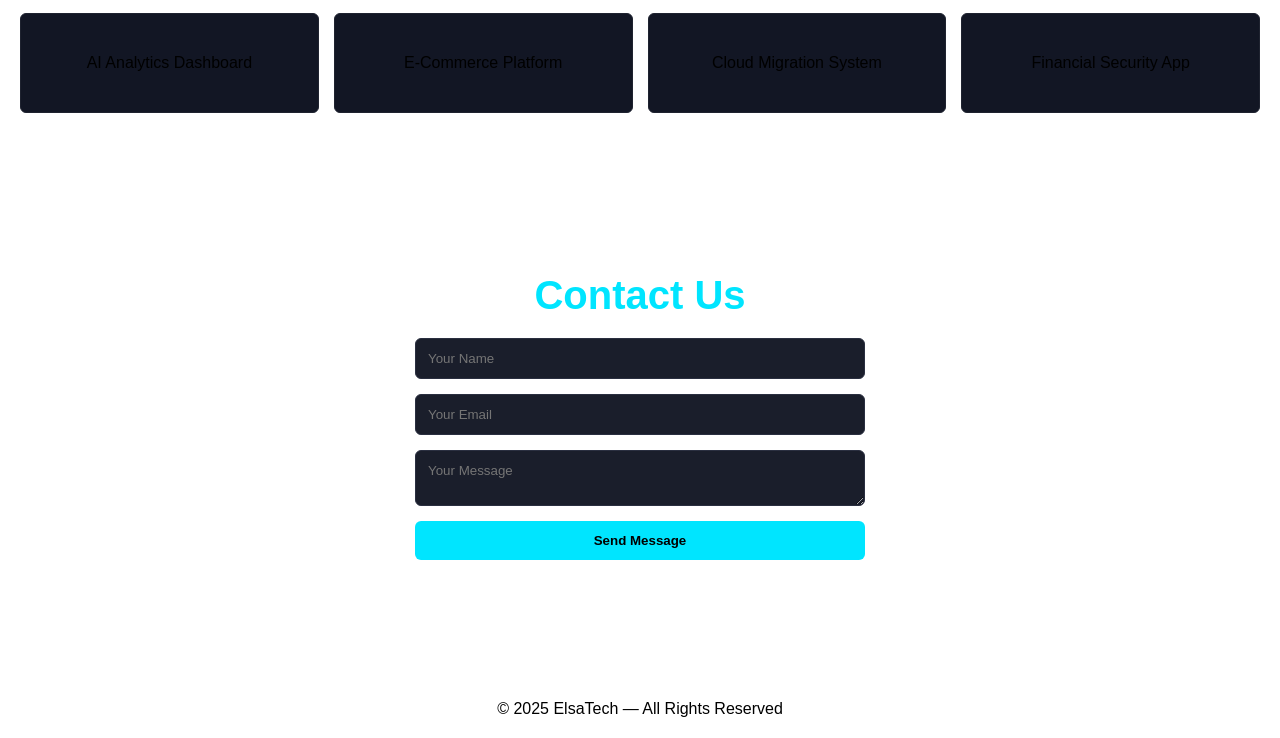
==== commit 8b075e1f: "Refactor index.html for improved layout and content Updated the HTML structure and styles for better" ====
--- a/index.html
+++ b/index.html
@@ -1,17 +1,19 @@
 <!DOCTYPE html>
 <html lang="en">
 <head>
-    <img src="assets/images/logo.png" alt="ElsaTech Logo" style="height:80px;">
     <meta charset="UTF-8">
     <meta name="viewport" content="width=device-width, initial-scale=1.0">
     <title>ElsaTech — Innovative IT Solutions</title>
     <link rel="stylesheet" href="style.css">
 </head>
-<body>
-<img src="assets/images/logo.png" alt="Company Logo" style="height:80px;">
+
+<body style="background:white; color:black;">
+
 <header>
     <nav>
-        <div class="logo">ElsaTech</div>
+        <div class="logo">
+            <img src="assets/images/logo.png" alt="ElsaTech Logo" style="height:60px;">
+        </div>
         <ul>
             <li><a href="#home">Home</a></li>
             <li><a href="#about">About</a></li>
@@ -22,7 +24,7 @@
     </nav>
 </header>
 
-<section id="home" class="hero">
+<section id="home" class="hero" style="background:white; color:black;">
     <h1>Innovative IT Solutions for a Digital Future</h1>
     <p>We help businesses grow with modern software, cloud, and technology services.</p>
     <a href="#services" class="btn">Our Services</a>
@@ -32,8 +34,7 @@
     <h2>About ElsaTech</h2>
     <p>
         ElsaTech is a modern IT solutions provider specializing in software development,
-        cloud deployment, cybersecurity, and digital transformation. Our mission is to help
-        companies innovate and stay ahead with cutting-edge technologies.
+        cloud deployment, cybersecurity, and digital transformation.
     </p>
 </section>
 
@@ -42,26 +43,25 @@
     <div class="services-container">
         <div class="service-card">
             <h3>Software Development</h3>
-            <p>Custom web, mobile, and desktop applications built with modern technologies.</p>
+            <p>Custom web, mobile, and desktop applications.</p>
         </div>
         <div class="service-card">
             <h3>Cloud Solutions</h3>
-            <p>AWS, Azure & Google Cloud deployment, migration, and optimization.</p>
+            <p>AWS, Azure & Google Cloud deployment.</p>
         </div>
         <div class="service-card">
             <h3>Cybersecurity</h3>
-            <p>Protect your business with advanced security audits and monitoring.</p>
+            <p>Security audits and monitoring.</p>
         </div>
         <div class="service-card">
             <h3>IT Consulting</h3>
-            <p>Professional guidance to modernize and scale your technology stack.</p>
+            <p>Scale your technology stack.</p>
         </div>
     </div>
 </section>
 
 <section id="portfolio" class="section">
     <h2>Our Projects</h2>
-    <p>Here are some of the solutions we delivered for our clients.</p>
     <div class="portfolio-grid">
         <div class="portfolio-item">AI Analytics Dashboard</div>
         <div class="portfolio-item">E-Commerce Platform</div>
@@ -80,7 +80,7 @@
     </form>
 </section>
 
-<footer>
+<footer style="background:white; color:black;">
     <p>© 2025 ElsaTech — All Rights Reserved</p>
 </footer>
 
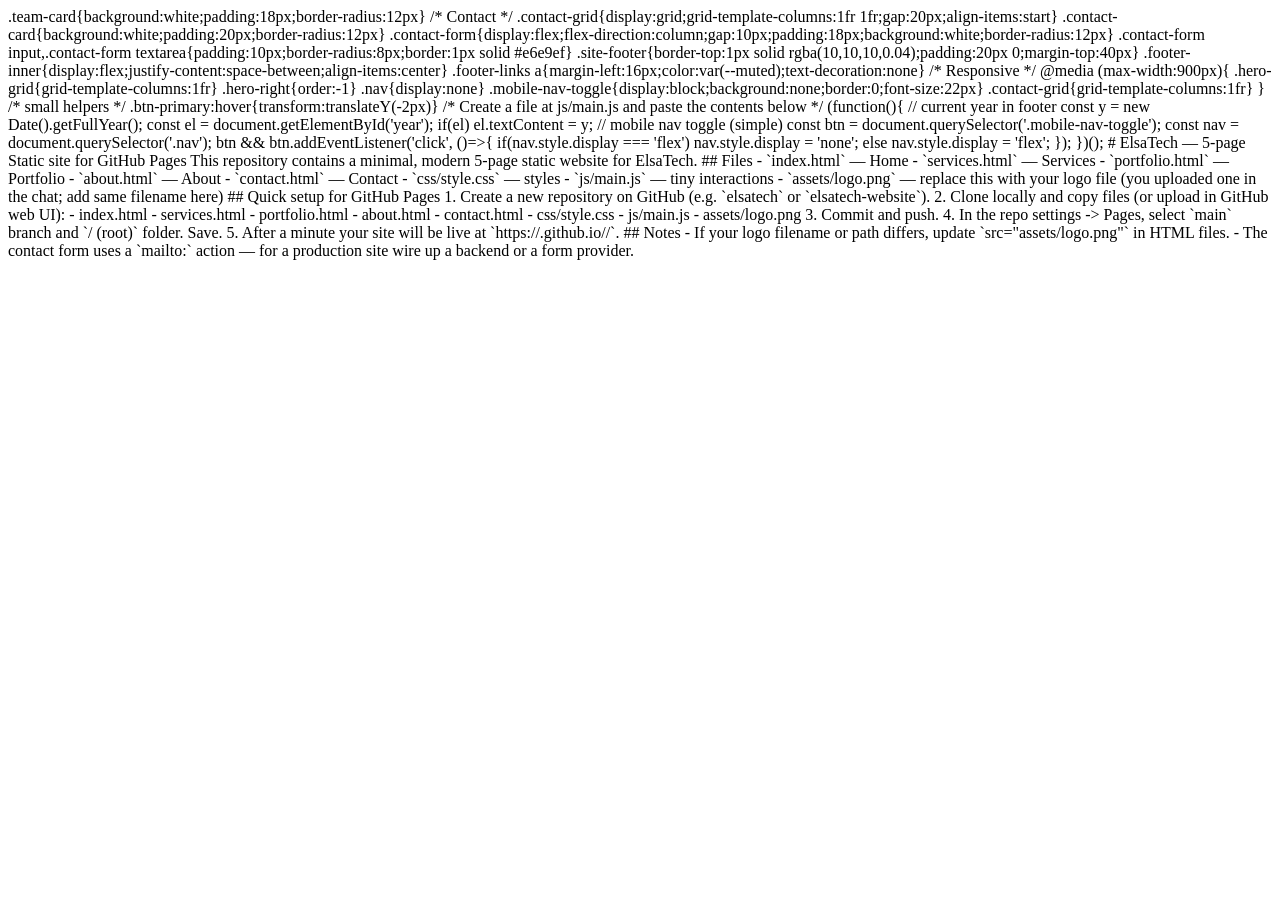
==== commit d6e464af: "Add initial 5-page static site structure Initial commit of a 5-page static site for GitHub Pages, in" ====
--- a/index.html
+++ b/index.html
@@ -1,88 +1,97 @@
-<!DOCTYPE html>
-<html lang="en">
-<head>
-    <meta charset="UTF-8">
-    <meta name="viewport" content="width=device-width, initial-scale=1.0">
-    <title>ElsaTech — Innovative IT Solutions</title>
-    <link rel="stylesheet" href="style.css">
-</head>
+<!doctype html>
+.team-card{background:white;padding:18px;border-radius:12px}
 
-<body style="background:white; color:black;">
 
-<header>
-    <nav>
-        <div class="logo">
-            <img src="assets/images/logo.png" alt="ElsaTech Logo" style="height:60px;">
-        </div>
-        <ul>
-            <li><a href="#home">Home</a></li>
-            <li><a href="#about">About</a></li>
-            <li><a href="#services">Services</a></li>
-            <li><a href="#portfolio">Portfolio</a></li>
-            <li><a href="#contact">Contact</a></li>
-        </ul>
-    </nav>
-</header>
+/* Contact */
+.contact-grid{display:grid;grid-template-columns:1fr 1fr;gap:20px;align-items:start}
+.contact-card{background:white;padding:20px;border-radius:12px}
+.contact-form{display:flex;flex-direction:column;gap:10px;padding:18px;background:white;border-radius:12px}
+.contact-form input,.contact-form textarea{padding:10px;border-radius:8px;border:1px solid #e6e9ef}
 
-<section id="home" class="hero" style="background:white; color:black;">
-    <h1>Innovative IT Solutions for a Digital Future</h1>
-    <p>We help businesses grow with modern software, cloud, and technology services.</p>
-    <a href="#services" class="btn">Our Services</a>
-</section>
 
-<section id="about" class="section">
-    <h2>About ElsaTech</h2>
-    <p>
-        ElsaTech is a modern IT solutions provider specializing in software development,
-        cloud deployment, cybersecurity, and digital transformation.
-    </p>
-</section>
+.site-footer{border-top:1px solid rgba(10,10,10,0.04);padding:20px 0;margin-top:40px}
+.footer-inner{display:flex;justify-content:space-between;align-items:center}
+.footer-links a{margin-left:16px;color:var(--muted);text-decoration:none}
 
-<section id="services" class="section">
-    <h2>Our Services</h2>
-    <div class="services-container">
-        <div class="service-card">
-            <h3>Software Development</h3>
-            <p>Custom web, mobile, and desktop applications.</p>
-        </div>
-        <div class="service-card">
-            <h3>Cloud Solutions</h3>
-            <p>AWS, Azure & Google Cloud deployment.</p>
-        </div>
-        <div class="service-card">
-            <h3>Cybersecurity</h3>
-            <p>Security audits and monitoring.</p>
-        </div>
-        <div class="service-card">
-            <h3>IT Consulting</h3>
-            <p>Scale your technology stack.</p>
-        </div>
-    </div>
-</section>
 
-<section id="portfolio" class="section">
-    <h2>Our Projects</h2>
-    <div class="portfolio-grid">
-        <div class="portfolio-item">AI Analytics Dashboard</div>
-        <div class="portfolio-item">E-Commerce Platform</div>
-        <div class="portfolio-item">Cloud Migration System</div>
-        <div class="portfolio-item">Financial Security App</div>
-    </div>
-</section>
+/* Responsive */
+@media (max-width:900px){
+.hero-grid{grid-template-columns:1fr}
+.hero-right{order:-1}
+.nav{display:none}
+.mobile-nav-toggle{display:block;background:none;border:0;font-size:22px}
+.contact-grid{grid-template-columns:1fr}
+}
 
-<section id="contact" class="section">
-    <h2>Contact Us</h2>
-    <form class="contact-form">
-        <input type="text" placeholder="Your Name">
-        <input type="email" placeholder="Your Email">
-        <textarea placeholder="Your Message"></textarea>
-        <button type="submit">Send Message</button>
-    </form>
-</section>
 
-<footer style="background:white; color:black;">
-    <p>© 2025 ElsaTech — All Rights Reserved</p>
-</footer>
 
-</body>
-</html>
+
+/* small helpers */
+.btn-primary:hover{transform:translateY(-2px)}
+
+
+
+
+<!-- ======================= js/main.js ======================= -->
+/* Create a file at js/main.js and paste the contents below */
+(function(){
+// current year in footer
+const y = new Date().getFullYear();
+const el = document.getElementById('year');
+if(el) el.textContent = y;
+
+
+// mobile nav toggle (simple)
+const btn = document.querySelector('.mobile-nav-toggle');
+const nav = document.querySelector('.nav');
+btn && btn.addEventListener('click', ()=>{
+if(nav.style.display === 'flex') nav.style.display = 'none';
+else nav.style.display = 'flex';
+});
+})();
+
+
+
+
+<!-- ======================= README.md ======================= -->
+# ElsaTech — 5-page Static site for GitHub Pages
+
+
+This repository contains a minimal, modern 5-page static website for ElsaTech.
+
+
+## Files
+- `index.html` — Home
+- `services.html` — Services
+- `portfolio.html` — Portfolio
+- `about.html` — About
+- `contact.html` — Contact
+- `css/style.css` — styles
+- `js/main.js` — tiny interactions
+- `assets/logo.png` — replace this with your logo file (you uploaded one in the chat; add same filename here)
+
+
+## Quick setup for GitHub Pages
+1. Create a new repository on GitHub (e.g. `elsatech` or `elsatech-website`).
+2. Clone locally and copy files (or upload in GitHub web UI):
+- index.html
+- services.html
+- portfolio.html
+- about.html
+- contact.html
+- css/style.css
+- js/main.js
+- assets/logo.png
+3. Commit and push.
+4. In the repo settings -> Pages, select `main` branch and `/ (root)` folder. Save.
+5. After a minute your site will be live at `https://<your-username>.github.io/<repo-name>/`.
+
+
+## Notes
+- If your logo filename or path differs, update `src="assets/logo.png"` in HTML files.
+- The contact form uses a `mailto:` action — for a production site wire up a backend or a form provider.
+
+
+
+
+<!-- End of project files -->
